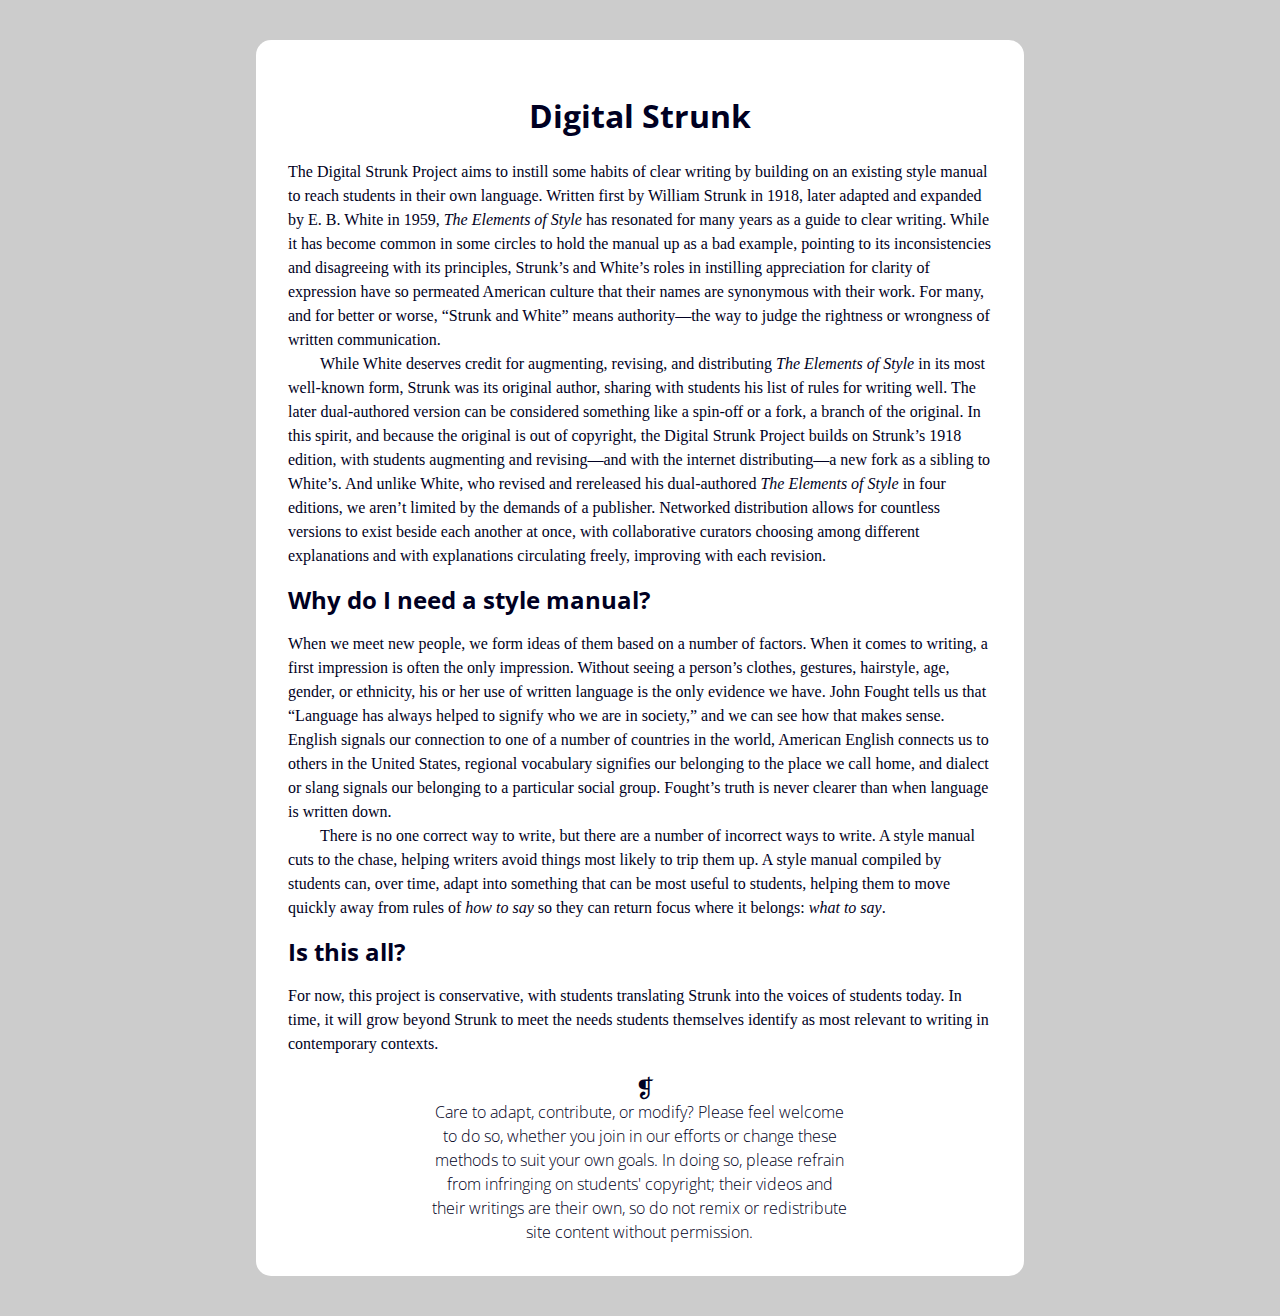
==== index.html @ a56efdff "Added index to the project" ====
<html>
<head><title>The Digital Strunk Project</title>
  <LINK href="style.css" rel="stylesheet" type="text/css">
</head>
<body>
<div class="bod">
<h1>Digital Strunk</h1>
<p>The Digital Strunk Project aims to instill some habits of clear writing by building on an existing style manual to reach students in their own language. Written first by William Strunk in 1918, later adapted and expanded by E. B. White in 1959, <em>The Elements of Style</em> has resonated for many years as a guide to clear writing. While it has become common in some circles to hold the manual up as a bad example, pointing to its inconsistencies and disagreeing with its principles, Strunk&rsquo;s and White&rsquo;s roles in instilling appreciation for clarity of expression have so permeated American culture that their names are synonymous with their work. For many, and for better or worse, &ldquo;Strunk and White&rdquo; means authority&mdash;the way to judge the rightness or wrongness of written communication.</p>

<p>While White deserves credit for augmenting, revising, and distributing <em>The Elements of Style</em> in its most well-known form, Strunk was its original author, sharing with students his list of rules for writing well. The later dual-authored version can be considered something like a spin-off or a fork, a branch of the original. In this spirit, and because the original is out of copyright, the Digital Strunk Project builds on Strunk&rsquo;s 1918 edition, with students augmenting and revising&mdash;and with the internet distributing&mdash;a new fork as a sibling to White&rsquo;s. And unlike White, who revised and rereleased his dual-authored <em>The Elements of Style</em> in four editions, we aren&rsquo;t limited by the demands of a publisher. Networked distribution allows for countless versions to exist beside each another at once, with collaborative curators choosing among different explanations and with explanations circulating freely, improving with each revision.</p>


<h2>Why do I need a style manual?</h2>
<p>When we meet new people, we form ideas of them based on a number of factors. When it comes to writing, a first impression is often the only impression. Without seeing a person&rsquo;s clothes, gestures, hairstyle, age, gender, or ethnicity, his or her use of written language is the only evidence we have. John Fought tells us that &ldquo;Language has always helped to signify who we are in society,&rdquo; and we can see how that makes sense. English signals our connection to one of a number of countries in the world, American English connects us to others in the United States, regional vocabulary signifies our belonging to the place we call home, and dialect or slang signals our belonging to a particular social group. Fought&rsquo;s truth is never clearer than when language is written down.</p>

<p>There is no one correct way to write, but there are a number of incorrect ways to write. A style manual cuts to the chase, helping writers avoid things most likely to trip them up. A style manual compiled by students can, over time, adapt into something that can be most useful to students, helping them to move quickly away from rules of <em>how to say</em> so they can return focus where it belongs: <em>what to say</em>.</p>


<h2>Is this all?</h2>
<p>For now, this project is conservative, with students translating Strunk into the voices of students today. In time, it will grow beyond Strunk to meet the needs students themselves identify as most relevant to writing in contemporary contexts.</p>

<footer>
<p>Care to adapt, contribute, or modify? Please feel welcome to do so, whether you join in our efforts or change these methods to suit your own goals. In doing so, please refrain from infringing on students' copyright; their videos and their writings are their own, so do not remix or redistribute site content without permission.</p>
</footer>
</div>
</body>
</html>
---- style.css ----
@import url(http://fonts.googleapis.com/css?family=Open+Sans:700);
@import url(http://fonts.googleapis.com/css?family=Open+Sans+Condensed:300,700);

body {
       text-align:center;
       color:#000022;
       background-color:#cccccc;
       line-height:150%;
       margin: 2.5em 20%;
}
.bod {
       border-radius: 15px;
       text-align:left;
       font-family:Georgia,Hoefler Text,Times;
       background-color:#ffffff;
       padding:2em;
}

h1 {
       font-family: 'Open Sans', Helvetica Neue, Arial, sans-serif;
       text-align:center;
       margin-top:1em;
       margin-bottom:1em;
       font-weight: 700;
}

h2 {
       font-family: 'Open Sans Condensed', Helvetica Neue, Arial, sans-serif;
       font-weight: 700;
}

h3 {
       font-family:Helvetica Neue,Helvetica,Arial;
       color:#0088aa;
       font-size:x-large;
}

h4 {
       font-family:Helvetica Neue,Helvetica,Arial;
       text-align:center;
}

dd {
       margin-left:3em;
}

.sc {
       font-variant:small-caps;
}

.header {
       margin-left:50%; margin-bottom:3em;
}

.highlight {
       color:#0088aa;
}

p+p {
       text-indent:2em;
}

p {
       margin:0;
       clear:left;
}

ol.strunk{
	list-style-type: none;
}

ol.strunk li {
	margin-bottom: .5em;
}

.strunk li div{
	text-align: center;
}

.newboxes {
    display: none;
}

.strunk li:nth-of-type(1):before{
	content: "1. Form the possessive singular of nouns with 's. ";
}

.strunk li:nth-of-type(2):before{
	content: "2. In a series of three or more terms with a single conjunction, use a comma after each term except the last. ";
}

.strunk li:nth-of-type(3):before{
	content: "3. Enclose parenthetic expressions between commas. ";
}

.strunk li:nth-of-type(4):before{
	content: "4. Place a comma before and or but introducing an independent clause. ";
}

.strunk li:nth-of-type(5):before{
	content: "5. Do not join independent clauses by a comma. ";
}

.strunk li:nth-of-type(6):before{
	content: "6. Do not break sentences in two. ";
}

.strunk li:nth-of-type(7):before{
	content: "7. A participial phrase at the beginning of a sentence must refer to the grammatical subject. ";
}

.strunk li:nth-of-type(8):before{
	content: "8. Divide words at line-ends, in accordance with their formation and pronunciation. ";
}

.strunk+h2+.strunk li:nth-of-type(1):before{
	content: "9. Make the paragraph the unit of composition: one paragraph to each topic. ";
}

.strunk+h2+.strunk li:nth-of-type(2):before{
	content: "10. As a rule, begin each paragraph with a topic sentence; end it in conformity with the beginning. ";
}

.strunk+h2+.strunk li:nth-of-type(3):before{
	content: "11. Use the active voice. ";
}

.strunk+h2+.strunk  li:nth-of-type(4):before{
	content: "12. Put statements in positive form. ";
}

.strunk+h2+.strunk  li:nth-of-type(5):before{
	content: "13. Omit needless words. ";
}

.strunk+h2+.strunk  li:nth-of-type(6):before{
	content: "14. Avoid a succession of loose sentences. ";
}

.strunk+h2+.strunk  li:nth-of-type(7):before{
	content: "15. Express co-ordinate ideas in similar form. ";
}

.strunk+h2+.strunk  li:nth-of-type(8):before{
	content: "16. Keep related words together. ";
}

.strunk+h2+.strunk  li:nth-of-type(9):before{
	content: "17. In summaries, keep to one tense. ";
}

.strunk+h2+.strunk  li:nth-of-type(10):before{
	content: "18. Place the emphatic words of a sentence at the end. ";
}

a {
       color:#0088aa;
}

footer {
       font-family: 'Open Sans Condensed', Helvetica Neue, Arial, sans-serif;
       font-weight: 300;
       text-align: center;
       margin-top: .5em;
}

footer p {
	width: 60%;
	margin-left: 20%;
}

footer:before {
       content: "\2761"; /* Here comes the ivy leaf ... actually pilcrow */
       font-size: 150%; /* Makes the symbol larger than the normal text */
       padding-left: 10px; /* Symbol won't clash with the last letter of the text */
       position: relative; /* This is just an homage to Albert Einstein */
       display: block; /* Gives us a new line to work with */
       text-align: center; /* Horizontal position is set to the center */
       top: .5em; /* Vertical distance from the last line of text */
       margin-bottom: .5em; /* Extra space at the bottom */
}
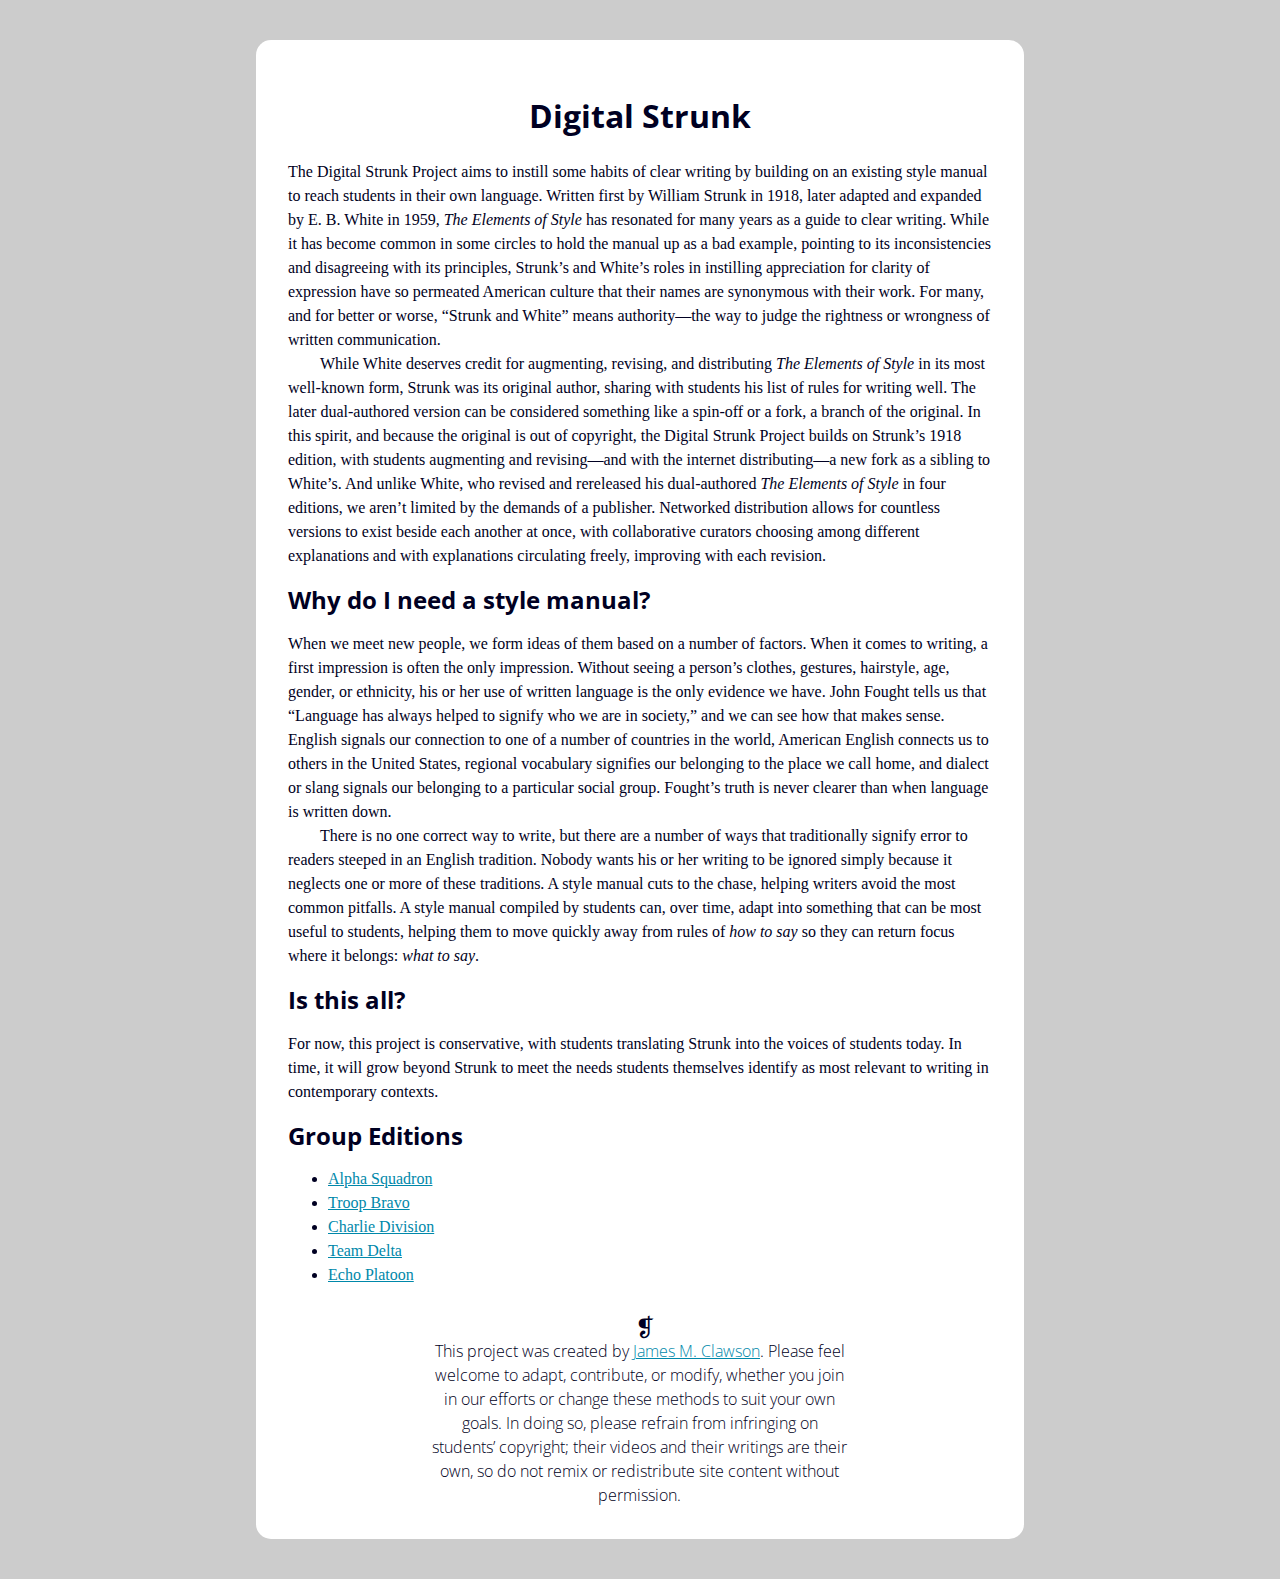
==== commit c2c5851e: "Edited sections, linked contents" ====
--- a/index.html
+++ b/index.html
@@ -13,14 +13,23 @@
 <h2>Why do I need a style manual?</h2>
 <p>When we meet new people, we form ideas of them based on a number of factors. When it comes to writing, a first impression is often the only impression. Without seeing a person&rsquo;s clothes, gestures, hairstyle, age, gender, or ethnicity, his or her use of written language is the only evidence we have. John Fought tells us that &ldquo;Language has always helped to signify who we are in society,&rdquo; and we can see how that makes sense. English signals our connection to one of a number of countries in the world, American English connects us to others in the United States, regional vocabulary signifies our belonging to the place we call home, and dialect or slang signals our belonging to a particular social group. Fought&rsquo;s truth is never clearer than when language is written down.</p>
 
-<p>There is no one correct way to write, but there are a number of incorrect ways to write. A style manual cuts to the chase, helping writers avoid things most likely to trip them up. A style manual compiled by students can, over time, adapt into something that can be most useful to students, helping them to move quickly away from rules of <em>how to say</em> so they can return focus where it belongs: <em>what to say</em>.</p>
+<p>There is no one correct way to write, but there are a number of ways that traditionally signify error to readers steeped in an English tradition. Nobody wants his or her writing to be ignored simply because it neglects one or more of these traditions. A style manual cuts to the chase, helping writers avoid the most common pitfalls. A style manual compiled by students can, over time, adapt into something that can be most useful to students, helping them to move quickly away from rules of <em>how to say</em> so they can return focus where it belongs: <em>what to say</em>.</p>
 
 
 <h2>Is this all?</h2>
 <p>For now, this project is conservative, with students translating Strunk into the voices of students today. In time, it will grow beyond Strunk to meet the needs students themselves identify as most relevant to writing in contemporary contexts.</p>
 
+<h2>Group Editions</h2>
+<ul>
+  <li><a href="http://jmclawson.github.io/digital-strunk/alpha.html">Alpha Squadron</a></li>
+  <li><a href="http://jmclawson.github.io/digital-strunk/bravo.html">Troop Bravo</a></li>
+  <li><a href="http://jmclawson.github.io/digital-strunk/charlie.html">Charlie Division</a></li>
+  <li><a href="http://jmclawson.github.io/digital-strunk/delta.html">Team Delta</a></li>
+  <li><a href="http://jmclawson.github.io/digital-strunk/echo.html">Echo Platoon</a></li>
+</ul>
+
 <footer>
-<p>Care to adapt, contribute, or modify? Please feel welcome to do so, whether you join in our efforts or change these methods to suit your own goals. In doing so, please refrain from infringing on students' copyright; their videos and their writings are their own, so do not remix or redistribute site content without permission.</p>
+<p>This project was created by <a href="jmclawson.net">James M. Clawson</a>. Please feel welcome to adapt, contribute, or modify, whether you join in our efforts or change these methods to suit your own goals. In doing so, please refrain from infringing on students&rsquo; copyright; their videos and their writings are their own, so do not remix or redistribute site content without permission.</p>
 </footer>
 </div>
 </body>
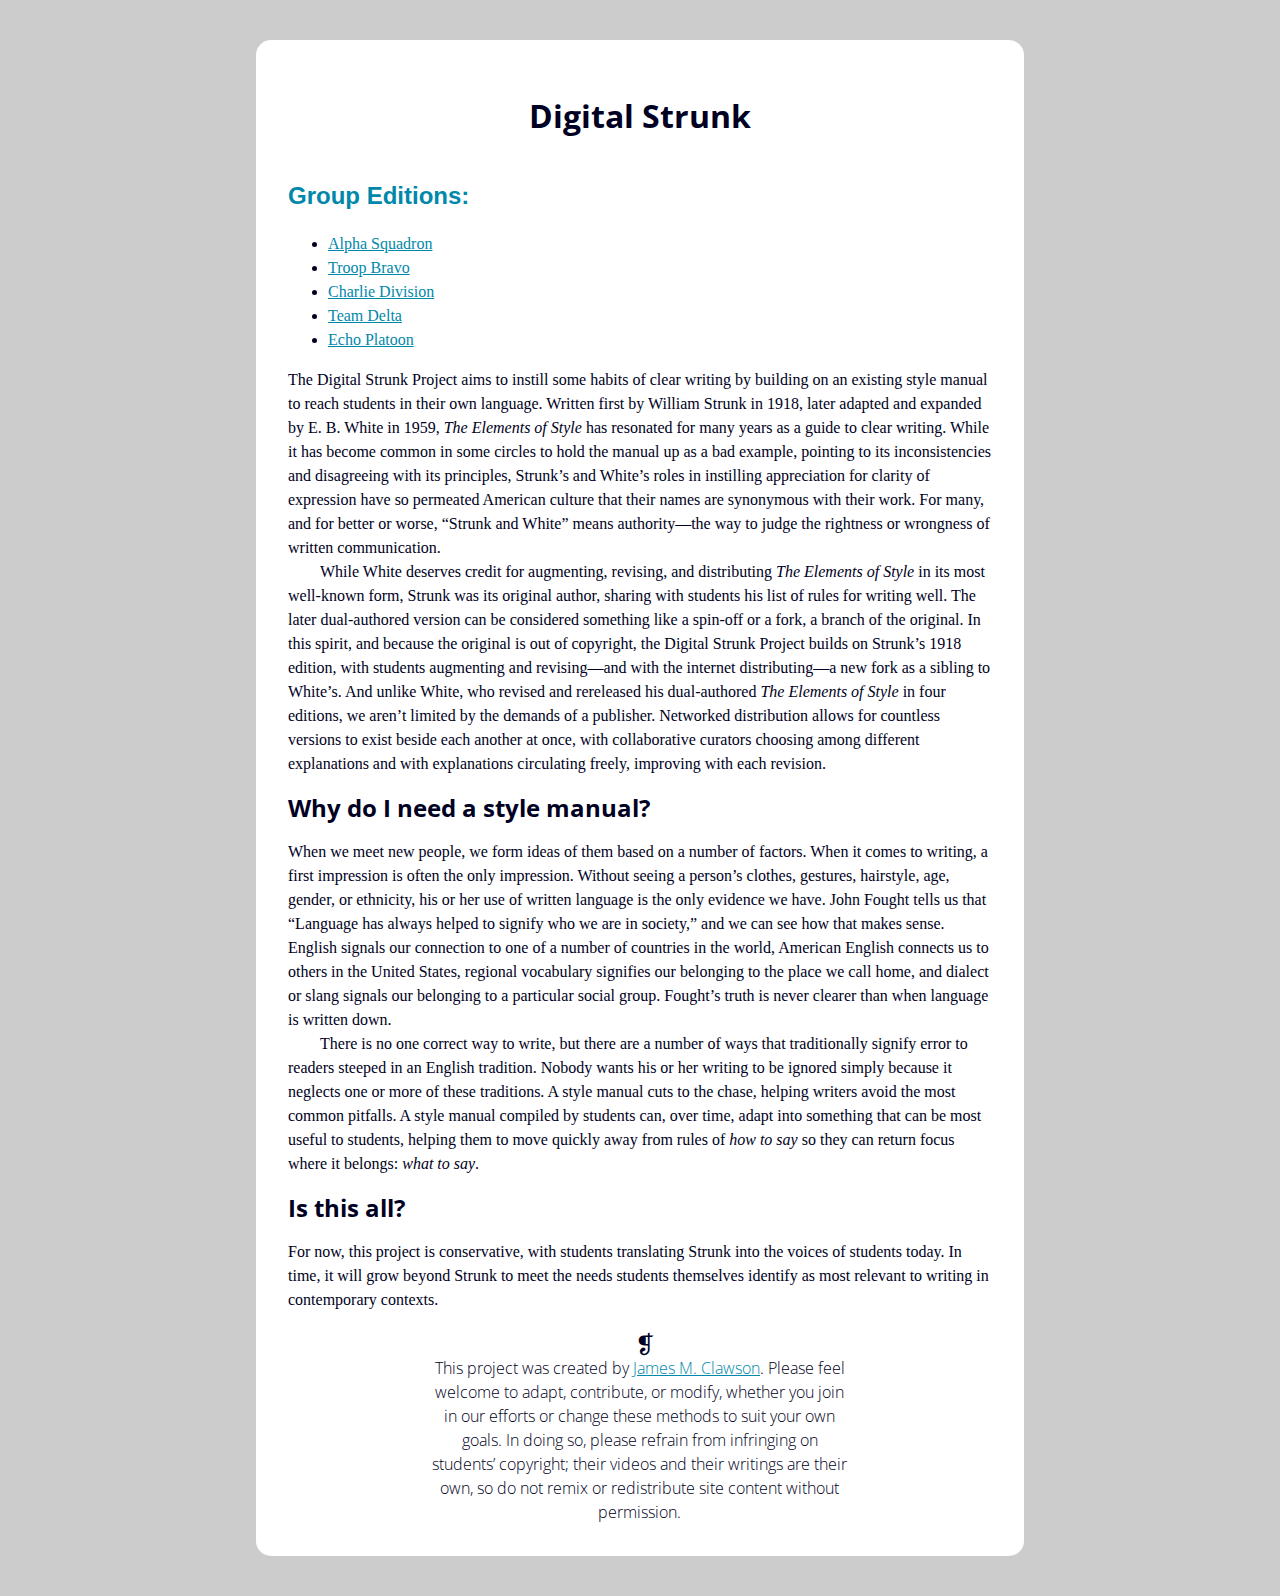
==== commit f2ac3310: "Update index.html" ====
--- a/index.html
+++ b/index.html
@@ -5,6 +5,18 @@
 <body>
 <div class="bod">
 <h1>Digital Strunk</h1>
+
+<div style="float:left;">
+  <h3>Group Editions:</h3>
+<ul>
+  <li><a href="http://jmclawson.github.io/digital-strunk/alpha.html">Alpha Squadron</a></li>
+  <li><a href="http://jmclawson.github.io/digital-strunk/bravo.html">Troop Bravo</a></li>
+  <li><a href="http://jmclawson.github.io/digital-strunk/charlie.html">Charlie Division</a></li>
+  <li><a href="http://jmclawson.github.io/digital-strunk/delta.html">Team Delta</a></li>
+  <li><a href="http://jmclawson.github.io/digital-strunk/echo.html">Echo Platoon</a></li>
+</ul>
+</div>
+
 <p>The Digital Strunk Project aims to instill some habits of clear writing by building on an existing style manual to reach students in their own language. Written first by William Strunk in 1918, later adapted and expanded by E. B. White in 1959, <em>The Elements of Style</em> has resonated for many years as a guide to clear writing. While it has become common in some circles to hold the manual up as a bad example, pointing to its inconsistencies and disagreeing with its principles, Strunk&rsquo;s and White&rsquo;s roles in instilling appreciation for clarity of expression have so permeated American culture that their names are synonymous with their work. For many, and for better or worse, &ldquo;Strunk and White&rdquo; means authority&mdash;the way to judge the rightness or wrongness of written communication.</p>
 
 <p>While White deserves credit for augmenting, revising, and distributing <em>The Elements of Style</em> in its most well-known form, Strunk was its original author, sharing with students his list of rules for writing well. The later dual-authored version can be considered something like a spin-off or a fork, a branch of the original. In this spirit, and because the original is out of copyright, the Digital Strunk Project builds on Strunk&rsquo;s 1918 edition, with students augmenting and revising&mdash;and with the internet distributing&mdash;a new fork as a sibling to White&rsquo;s. And unlike White, who revised and rereleased his dual-authored <em>The Elements of Style</em> in four editions, we aren&rsquo;t limited by the demands of a publisher. Networked distribution allows for countless versions to exist beside each another at once, with collaborative curators choosing among different explanations and with explanations circulating freely, improving with each revision.</p>
@@ -19,15 +31,6 @@
 <h2>Is this all?</h2>
 <p>For now, this project is conservative, with students translating Strunk into the voices of students today. In time, it will grow beyond Strunk to meet the needs students themselves identify as most relevant to writing in contemporary contexts.</p>
 
-<h2>Group Editions</h2>
-<ul>
-  <li><a href="http://jmclawson.github.io/digital-strunk/alpha.html">Alpha Squadron</a></li>
-  <li><a href="http://jmclawson.github.io/digital-strunk/bravo.html">Troop Bravo</a></li>
-  <li><a href="http://jmclawson.github.io/digital-strunk/charlie.html">Charlie Division</a></li>
-  <li><a href="http://jmclawson.github.io/digital-strunk/delta.html">Team Delta</a></li>
-  <li><a href="http://jmclawson.github.io/digital-strunk/echo.html">Echo Platoon</a></li>
-</ul>
-
 <footer>
 <p>This project was created by <a href="jmclawson.net">James M. Clawson</a>. Please feel welcome to adapt, contribute, or modify, whether you join in our efforts or change these methods to suit your own goals. In doing so, please refrain from infringing on students&rsquo; copyright; their videos and their writings are their own, so do not remix or redistribute site content without permission.</p>
 </footer>
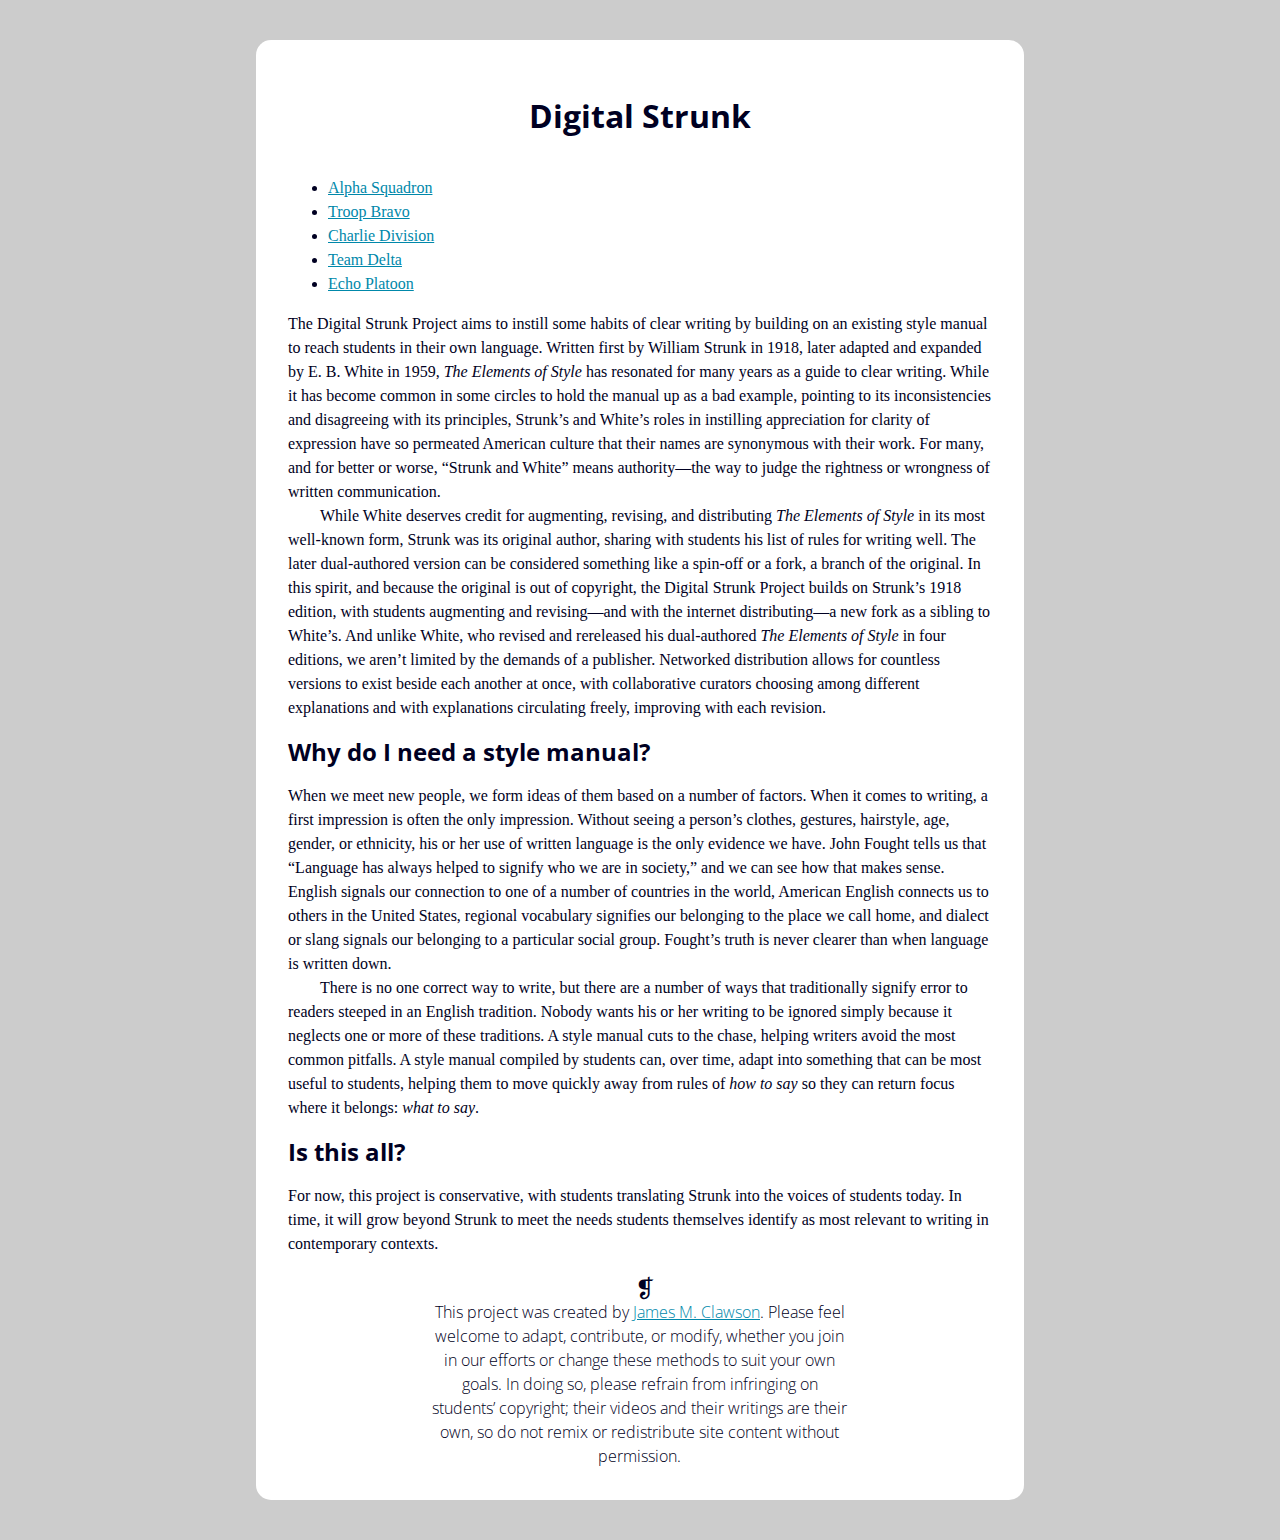
==== commit c8f2cb7d: "linked list at top left" ====
--- a/index.html
+++ b/index.html
@@ -6,16 +6,13 @@
 <div class="bod">
 <h1>Digital Strunk</h1>
 
-<div style="float:left;">
-  <h3>Group Editions:</h3>
-<ul>
+<ul style="float:left;">
   <li><a href="http://jmclawson.github.io/digital-strunk/alpha.html">Alpha Squadron</a></li>
   <li><a href="http://jmclawson.github.io/digital-strunk/bravo.html">Troop Bravo</a></li>
   <li><a href="http://jmclawson.github.io/digital-strunk/charlie.html">Charlie Division</a></li>
   <li><a href="http://jmclawson.github.io/digital-strunk/delta.html">Team Delta</a></li>
   <li><a href="http://jmclawson.github.io/digital-strunk/echo.html">Echo Platoon</a></li>
 </ul>
-</div>
 
 <p>The Digital Strunk Project aims to instill some habits of clear writing by building on an existing style manual to reach students in their own language. Written first by William Strunk in 1918, later adapted and expanded by E. B. White in 1959, <em>The Elements of Style</em> has resonated for many years as a guide to clear writing. While it has become common in some circles to hold the manual up as a bad example, pointing to its inconsistencies and disagreeing with its principles, Strunk&rsquo;s and White&rsquo;s roles in instilling appreciation for clarity of expression have so permeated American culture that their names are synonymous with their work. For many, and for better or worse, &ldquo;Strunk and White&rdquo; means authority&mdash;the way to judge the rightness or wrongness of written communication.</p>
 
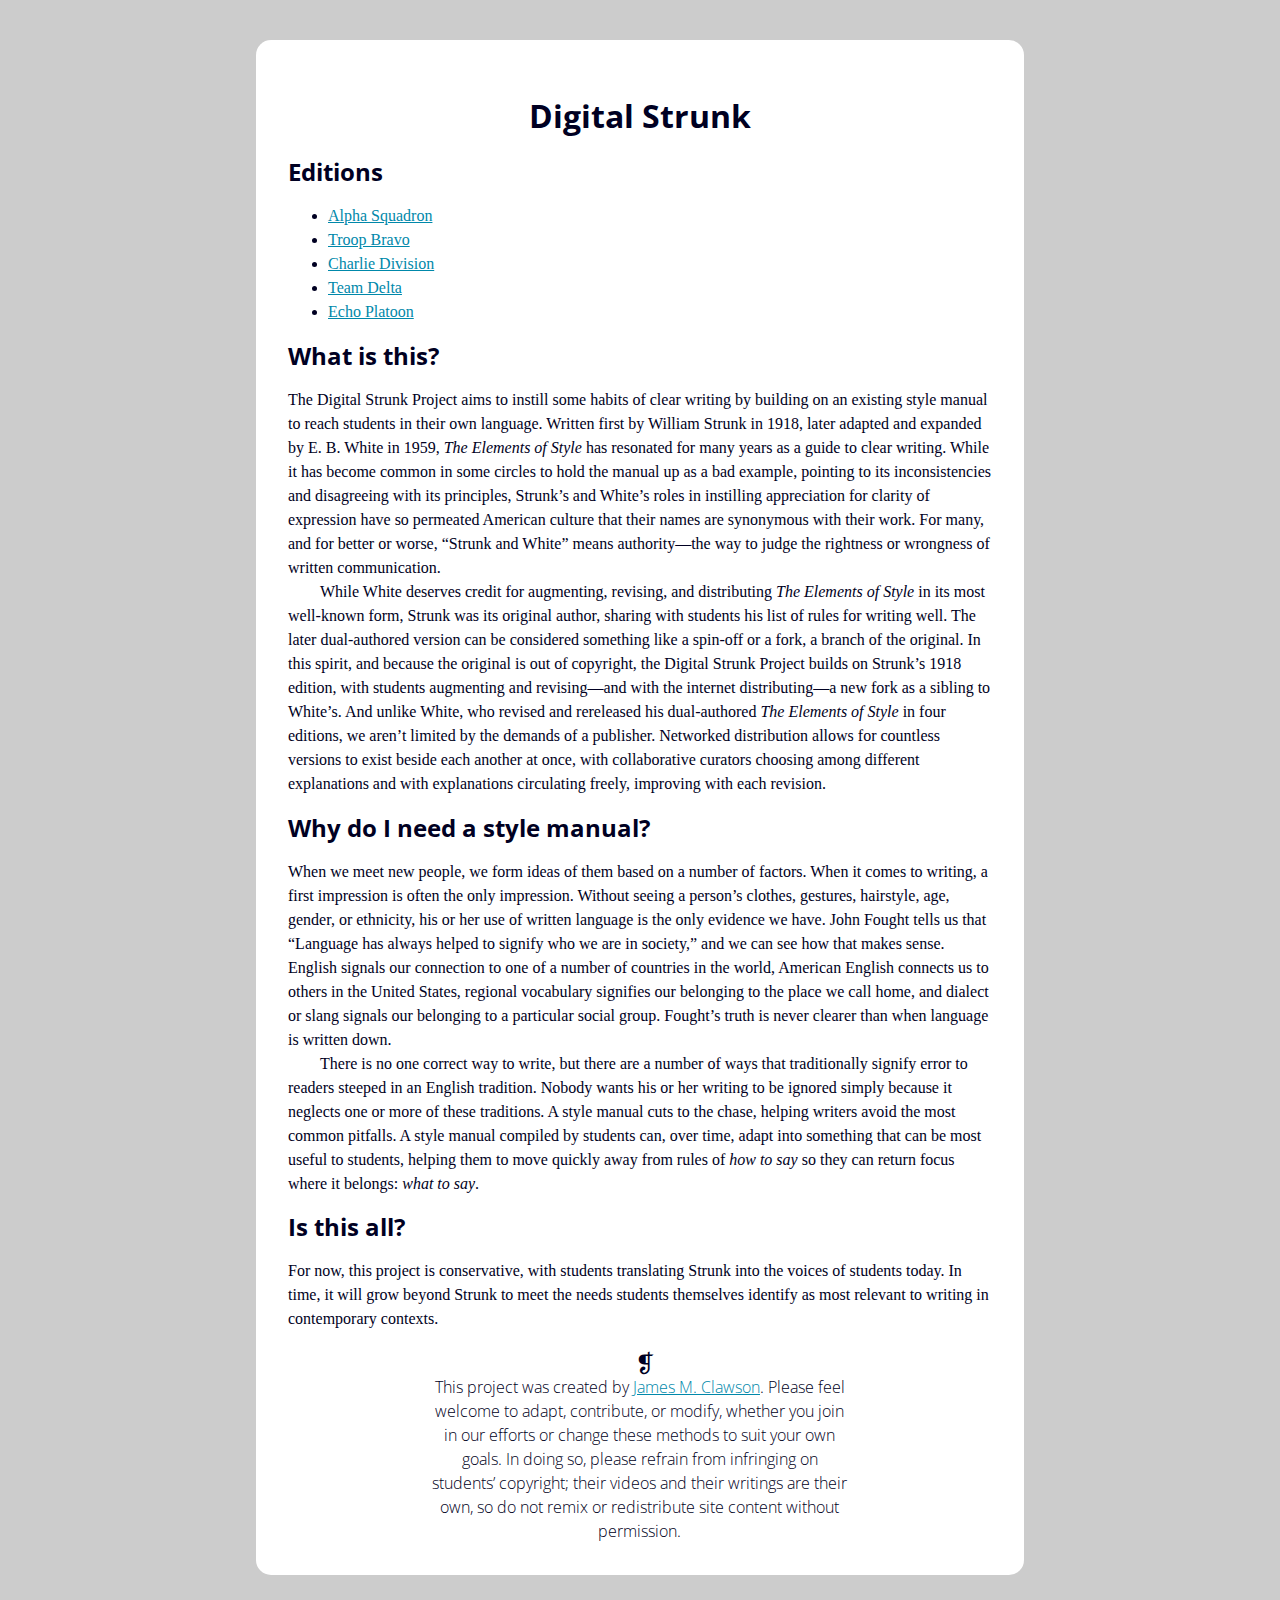
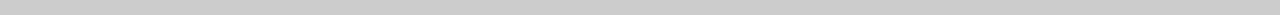
==== commit 0de47456: "sections" ====
--- a/index.html
+++ b/index.html
@@ -6,7 +6,8 @@
 <div class="bod">
 <h1>Digital Strunk</h1>
 
-<ul style="float:left;">
+<h2>Editions</h2>
+<ul>
   <li><a href="http://jmclawson.github.io/digital-strunk/alpha.html">Alpha Squadron</a></li>
   <li><a href="http://jmclawson.github.io/digital-strunk/bravo.html">Troop Bravo</a></li>
   <li><a href="http://jmclawson.github.io/digital-strunk/charlie.html">Charlie Division</a></li>
@@ -14,6 +15,7 @@
   <li><a href="http://jmclawson.github.io/digital-strunk/echo.html">Echo Platoon</a></li>
 </ul>
 
+<h2>What is this?</h2>
 <p>The Digital Strunk Project aims to instill some habits of clear writing by building on an existing style manual to reach students in their own language. Written first by William Strunk in 1918, later adapted and expanded by E. B. White in 1959, <em>The Elements of Style</em> has resonated for many years as a guide to clear writing. While it has become common in some circles to hold the manual up as a bad example, pointing to its inconsistencies and disagreeing with its principles, Strunk&rsquo;s and White&rsquo;s roles in instilling appreciation for clarity of expression have so permeated American culture that their names are synonymous with their work. For many, and for better or worse, &ldquo;Strunk and White&rdquo; means authority&mdash;the way to judge the rightness or wrongness of written communication.</p>
 
 <p>While White deserves credit for augmenting, revising, and distributing <em>The Elements of Style</em> in its most well-known form, Strunk was its original author, sharing with students his list of rules for writing well. The later dual-authored version can be considered something like a spin-off or a fork, a branch of the original. In this spirit, and because the original is out of copyright, the Digital Strunk Project builds on Strunk&rsquo;s 1918 edition, with students augmenting and revising&mdash;and with the internet distributing&mdash;a new fork as a sibling to White&rsquo;s. And unlike White, who revised and rereleased his dual-authored <em>The Elements of Style</em> in four editions, we aren&rsquo;t limited by the demands of a publisher. Networked distribution allows for countless versions to exist beside each another at once, with collaborative curators choosing among different explanations and with explanations circulating freely, improving with each revision.</p>
@@ -29,7 +31,7 @@
 <p>For now, this project is conservative, with students translating Strunk into the voices of students today. In time, it will grow beyond Strunk to meet the needs students themselves identify as most relevant to writing in contemporary contexts.</p>
 
 <footer>
-<p>This project was created by <a href="jmclawson.net">James M. Clawson</a>. Please feel welcome to adapt, contribute, or modify, whether you join in our efforts or change these methods to suit your own goals. In doing so, please refrain from infringing on students&rsquo; copyright; their videos and their writings are their own, so do not remix or redistribute site content without permission.</p>
+<p>This project was created by <a href="http://jmclawson.net">James M. Clawson</a>. Please feel welcome to adapt, contribute, or modify, whether you join in our efforts or change these methods to suit your own goals. In doing so, please refrain from infringing on students&rsquo; copyright; their videos and their writings are their own, so do not remix or redistribute site content without permission.</p>
 </footer>
 </div>
 </body>
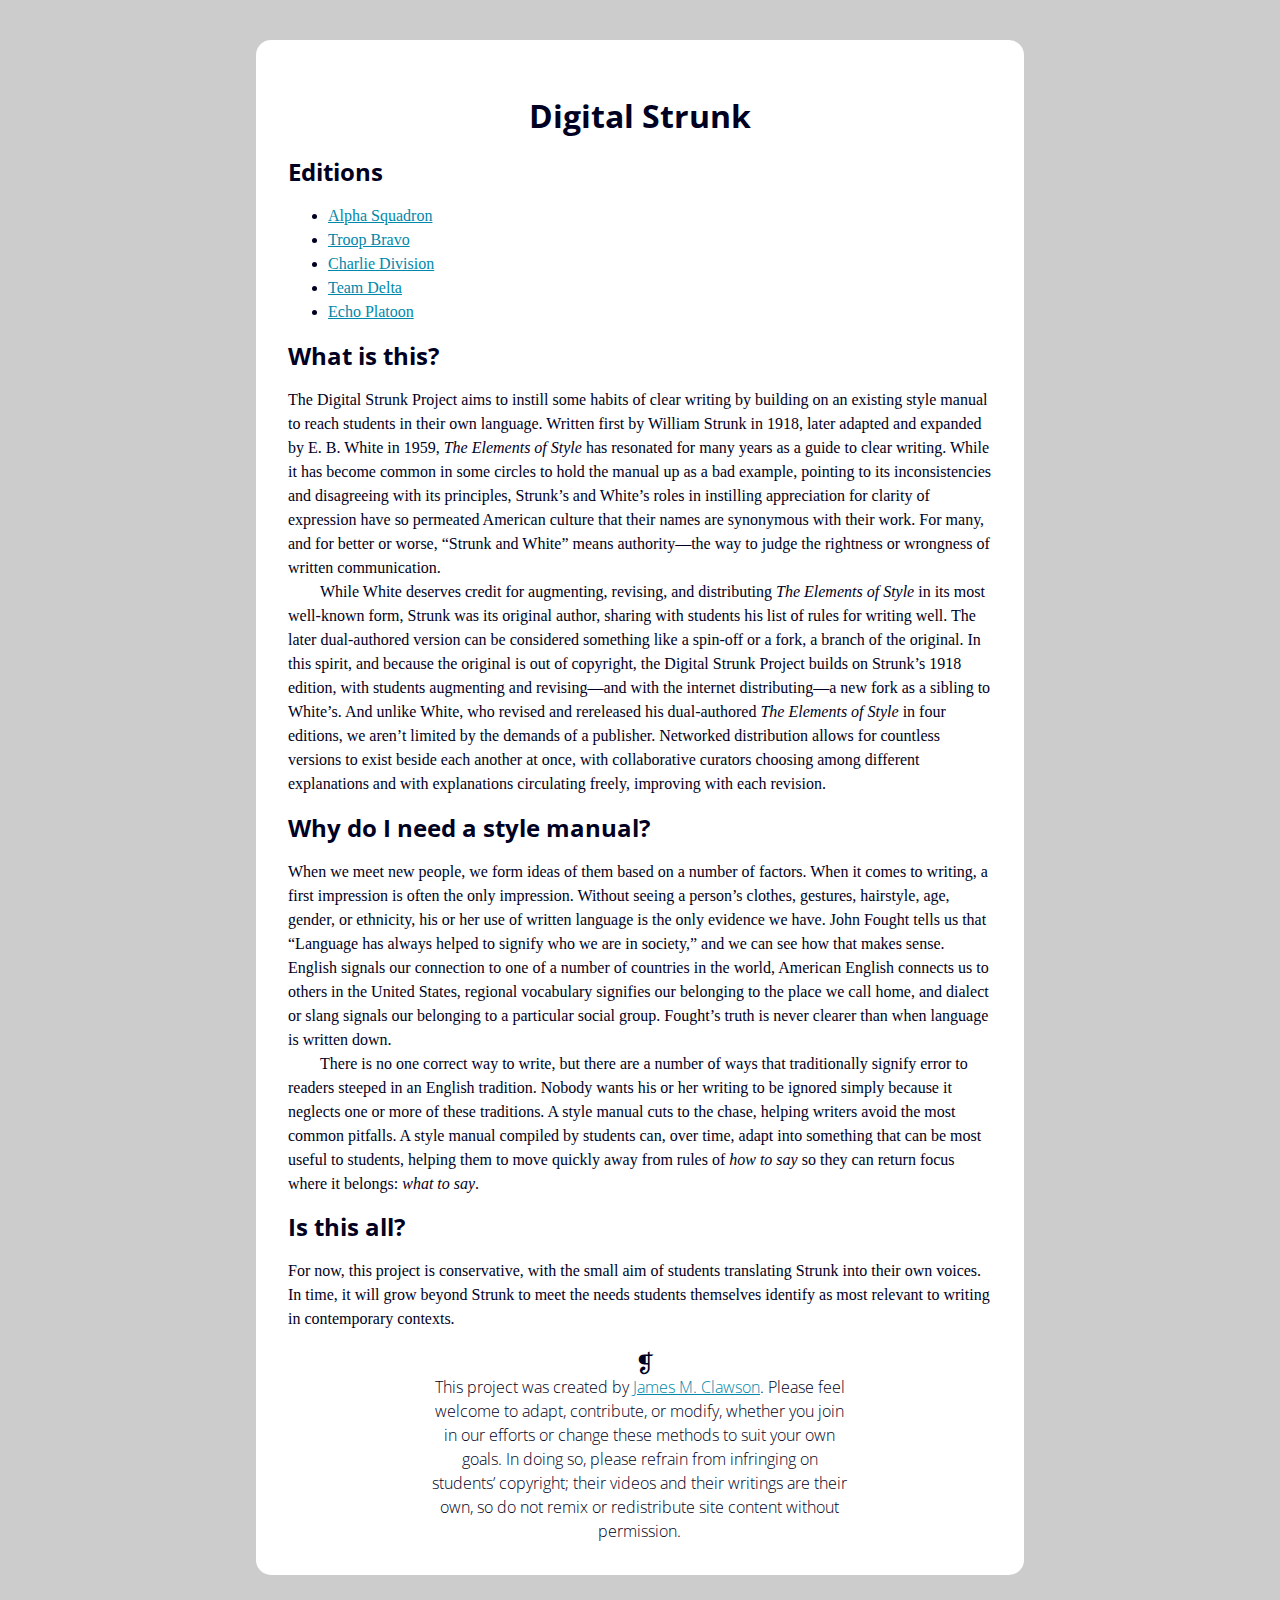
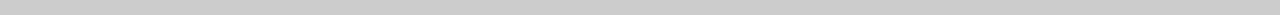
==== commit c3efebc7: "updated explanation" ====
--- a/index.html
+++ b/index.html
@@ -28,7 +28,7 @@
 
 
 <h2>Is this all?</h2>
-<p>For now, this project is conservative, with students translating Strunk into the voices of students today. In time, it will grow beyond Strunk to meet the needs students themselves identify as most relevant to writing in contemporary contexts.</p>
+<p>For now, this project is conservative, with the small aim of students translating Strunk into their own voices. In time, it will grow beyond Strunk to meet the needs students themselves identify as most relevant to writing in contemporary contexts.</p>
 
 <footer>
 <p>This project was created by <a href="http://jmclawson.net">James M. Clawson</a>. Please feel welcome to adapt, contribute, or modify, whether you join in our efforts or change these methods to suit your own goals. In doing so, please refrain from infringing on students&rsquo; copyright; their videos and their writings are their own, so do not remix or redistribute site content without permission.</p>
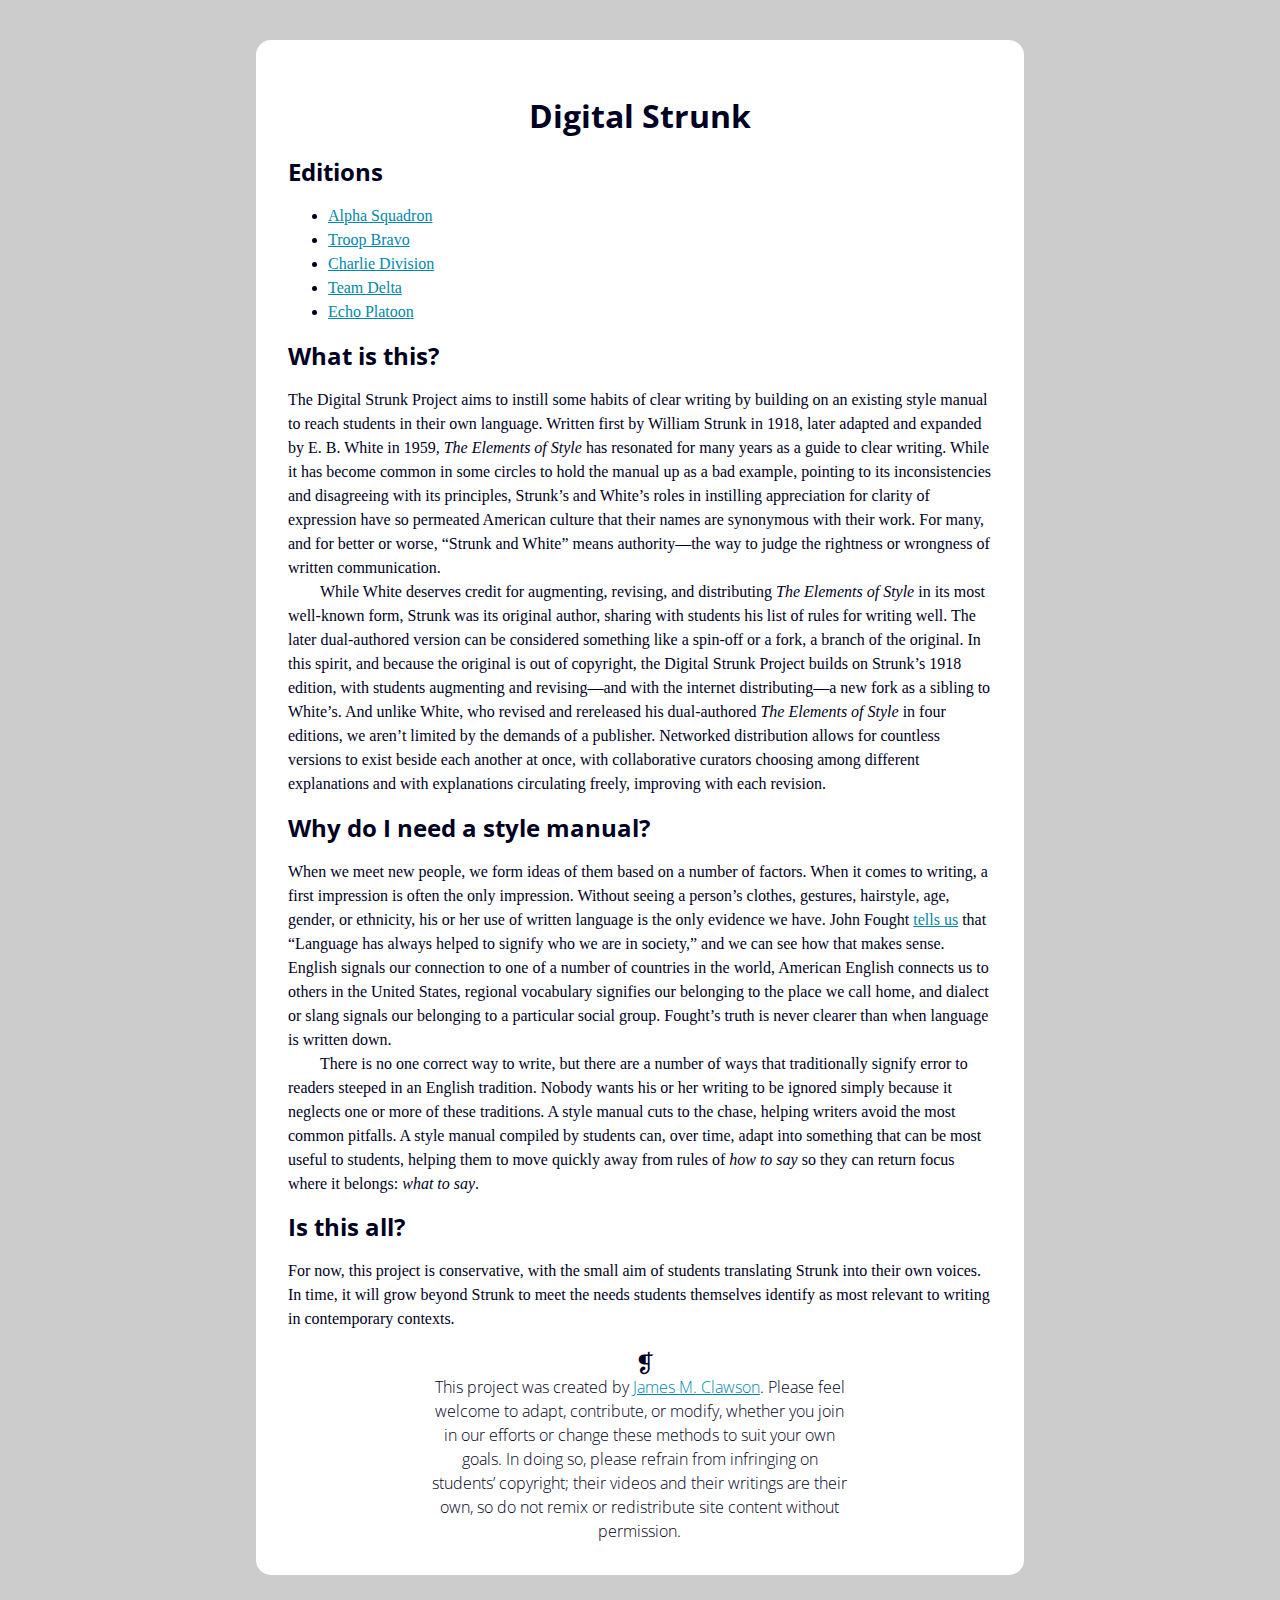
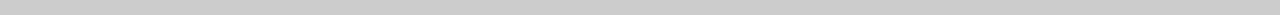
==== commit ce855495: "link to Fought's "Gatekeeping"" ====
--- a/index.html
+++ b/index.html
@@ -22,7 +22,7 @@
 
 
 <h2>Why do I need a style manual?</h2>
-<p>When we meet new people, we form ideas of them based on a number of factors. When it comes to writing, a first impression is often the only impression. Without seeing a person&rsquo;s clothes, gestures, hairstyle, age, gender, or ethnicity, his or her use of written language is the only evidence we have. John Fought tells us that &ldquo;Language has always helped to signify who we are in society,&rdquo; and we can see how that makes sense. English signals our connection to one of a number of countries in the world, American English connects us to others in the United States, regional vocabulary signifies our belonging to the place we call home, and dialect or slang signals our belonging to a particular social group. Fought&rsquo;s truth is never clearer than when language is written down.</p>
+<p>When we meet new people, we form ideas of them based on a number of factors. When it comes to writing, a first impression is often the only impression. Without seeing a person&rsquo;s clothes, gestures, hairstyle, age, gender, or ethnicity, his or her use of written language is the only evidence we have. John Fought <a href="http://www.pbs.org/speak/speech/correct/gatekeeping/">tells us</a> that &ldquo;Language has always helped to signify who we are in society,&rdquo; and we can see how that makes sense. English signals our connection to one of a number of countries in the world, American English connects us to others in the United States, regional vocabulary signifies our belonging to the place we call home, and dialect or slang signals our belonging to a particular social group. Fought&rsquo;s truth is never clearer than when language is written down.</p>
 
 <p>There is no one correct way to write, but there are a number of ways that traditionally signify error to readers steeped in an English tradition. Nobody wants his or her writing to be ignored simply because it neglects one or more of these traditions. A style manual cuts to the chase, helping writers avoid the most common pitfalls. A style manual compiled by students can, over time, adapt into something that can be most useful to students, helping them to move quickly away from rules of <em>how to say</em> so they can return focus where it belongs: <em>what to say</em>.</p>
 
